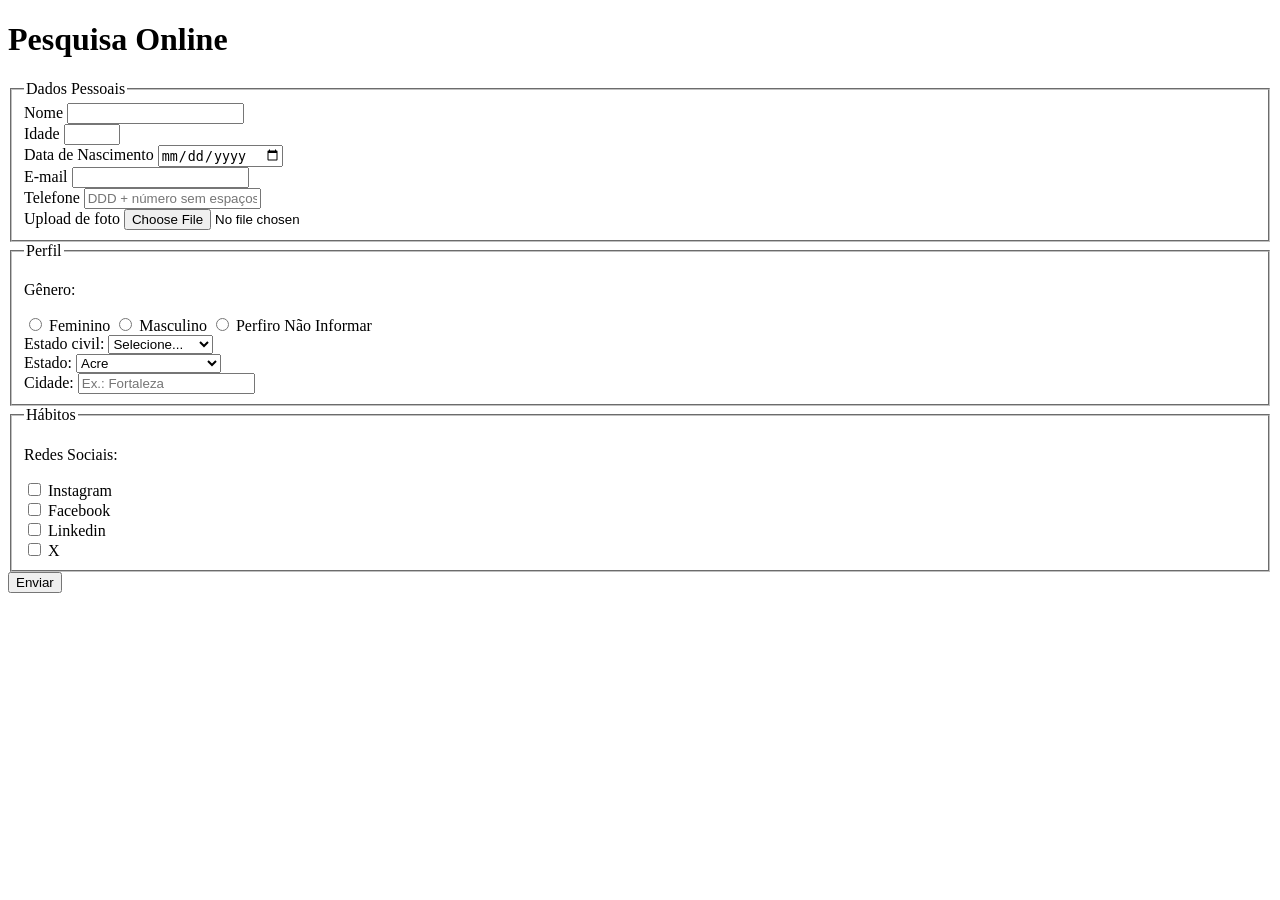
==== index.html @ fe516f00 "aula: checkbox e usabilidade com atributo id" ====
<!doctype html>
<html lang="pt-br">
  <head>
    <meta charset="UTF-8" />
    <meta name="viewport" content="width=device-width, initial-scale=1.0" />
    <title>Pesquisa Culturama</title>
  </head>
  <body>
    <header>
      <h1>Pesquisa Online</h1>
    </header>

    <section>
      <form action="" method="get">
        <fieldset>
          <legend>Dados Pessoais</legend>

          <label for="name">Nome</label>
          <input id="name" type="text" name="userName" required />
          <br />

          <label for="age">Idade</label>
          <input
            id="age"
            type="number"
            name="userAge"
            min="12"
            max="100"
            required
          />
          <br />

          <label for="birthDate">Data de Nascimento</label>
          <input id="birthDate" type="date" name="userBirthDate" />
          <br />

          <label for="email">E-mail</label>
          <input id="email" type="email" name="userEmail" required />
          <br />

          <label for="phone">Telefone</label>
          <input
            id="phone"
            type="tel"
            name="userPhoneNumber"
            pattern="[0-9]{11}"
            placeholder="DDD + número sem espaços ou hífen"
          />
          <br />

          <label for="image">Upload de foto</label>
          <input id="image" type="file" accept="image/*" name="userImage" />
          <br />
        </fieldset>

        <fieldset>
          <legend>Perfil</legend>

          <p>Gênero:</p>

          <input id="female" type="radio" name="userGender" value="Feminio" />
          <label for="female">Feminino</label>

          <input id="male" type="radio" name="userGender" value="Masculino" />
          <label for="male">Masculino</label>

          <input
            id="notInformed"
            type="radio"
            name="userGender"
            value="naoInformado"
          />
          <label for="notInformed">Perfiro Não Informar</label>
          <br />

          <label for="maritalStatus">Estado civil:</label>
          <select id="maritalStatus" name="maritalStatus">
            <option value="naoInformado">Selecione...</option>
            <option value="Casado">Casado</option>
            <option value="Solteiro">Solteiro</option>
            <option value="Divorciado">Divorciado</option>
            <option value="União Estável">União Estável</option>
          </select>
          <br />

          <label for="state">Estado:</label>
          <select id="state" name="userState" required>
            <option value="acre">Acre</option>
            <option value="alagoas">Alagoas</option>
            <option value="amapa">Amapá</option>
            <option value="amazonas">Amazonas</option>
            <option value="bahia">Bahia</option>
            <option value="ceara">Ceará</option>
            <option value="distritoFederal">Distrito Federal</option>
            <option value="espiritoSanto">Espirito Santo</option>
            <option value="goias">Goiás</option>
            <option value="maranhao">Maranhão</option>
            <option value="matoGrossoDoSul">Mato Grosso do Sul</option>
            <option value="matoGrosso">Mato Grosso</option>
            <option value="minasGerais">Minas Gerais</option>
            <option value="para">Pará</option>
            <option value="paraiba">Paraíba</option>
            <option value="parana">Paraná</option>
            <option value="pernambuco">Pernambuco</option>
            <option value="piaui">Piauí</option>
            <option value="rioDeJaneiro">Rio de Janeiro</option>
            <option value="rioGrandeDoNorte">Rio Grande do Norte</option>
            <option value="rioGrandeDoSul">Rio Grande do Sul</option>
            <option value="rondonia">Rondônia</option>
            <option value="roraima">Roraima</option>
            <option value="santaCatarina">Santa Catarina</option>
            <option value="saoPaulo">São Paulo</option>
            <option value="sergipe">Sergipe</option>
            <option value="tocantins">Tocantins</option>
          </select>
          <br />

          <label for="city">Cidade:</label>
          <input
            type="text"
            id="city"
            name="userCity"
            placeholder="Ex.: Fortaleza"
          />
          <br />
        </fieldset>

        <fieldset>
          <legend>Hábitos</legend>

          <p>Redes Sociais:</p>

          <input
            id="instagram"
            type="checkbox"
            name="social"
            value="instagram"
          />
          <label for="instagram">Instagram</label>
          <br />

          <input id="facebook" type="checkbox" name="social" value="facebook" />
          <label for="facebook">Facebook</label>
          <br />

          <input id="linkedin" type="checkbox" name="social" value="linkedin" />
          <label for="linkedin">Linkedin</label>
          <br />

          <input id="x" type="checkbox" name="social" value="x" />
          <label for="x">X</label>
          <br />
        </fieldset>

        <button type="submit">Enviar</button>
      </form>
    </section>
  </body>
</html>
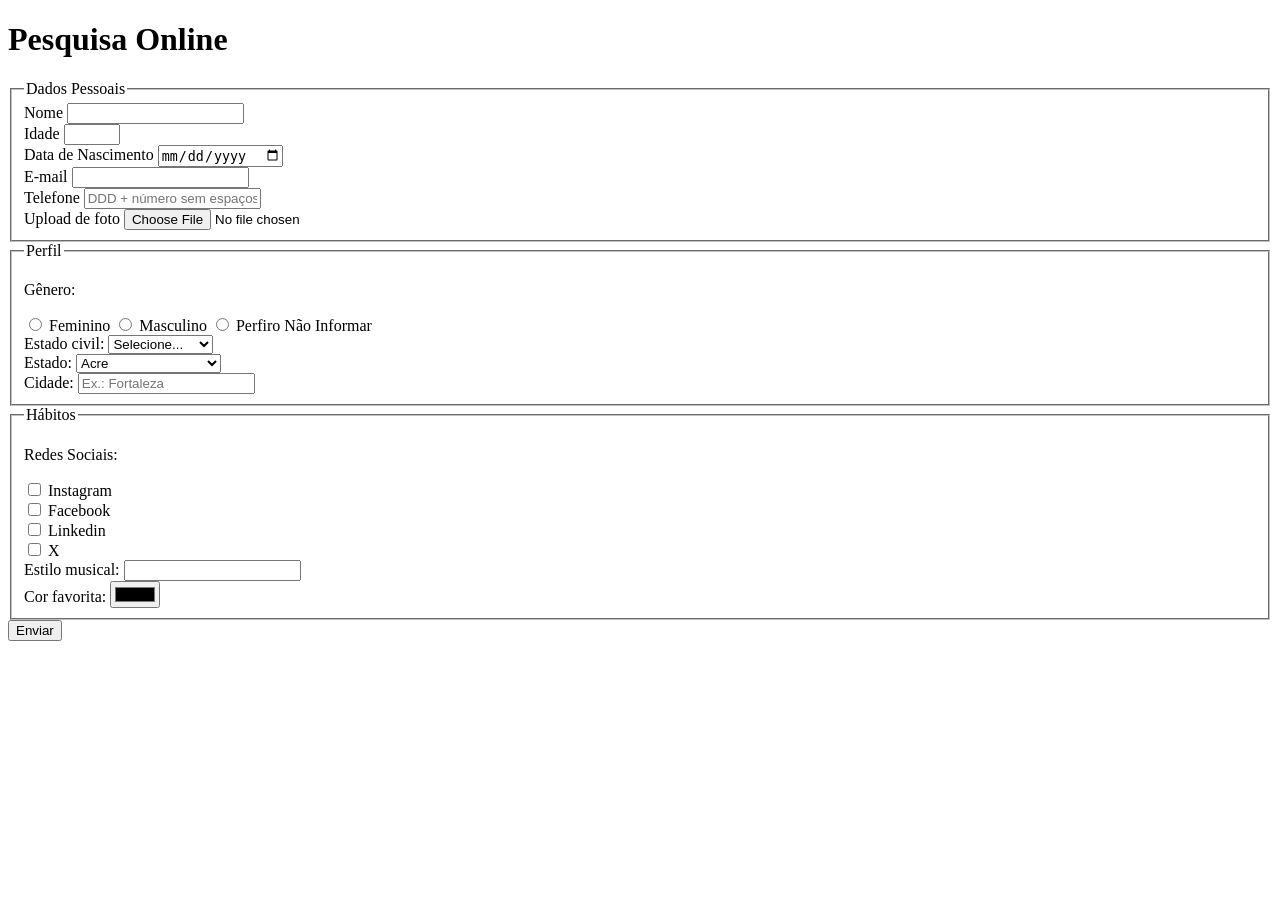
==== commit 63669383: "aula: utilizando datalist e input type color" ====
--- a/index.html
+++ b/index.html
@@ -150,6 +150,24 @@
           <input id="x" type="checkbox" name="social" value="x" />
           <label for="x">X</label>
           <br />
+
+          <label for="musicStyle">Estilo musical:</label>
+          <input
+            list="styleTypes"
+            id="musicStyle"
+            name="userMusicStyle"
+            type="text"
+          />
+          <datalist id="styleTypes">
+            <option value="Rock"></option>
+            <option value="Pop"></option>
+            <option value="Samba"></option>
+            <option value="Sertanejo"></option>
+          </datalist>
+          <br />
+
+          <label for="favoriteColor">Cor favorita:</label>
+          <input id="favoriteColor" name="userFavoriteColor" type="color" />
         </fieldset>
 
         <button type="submit">Enviar</button>
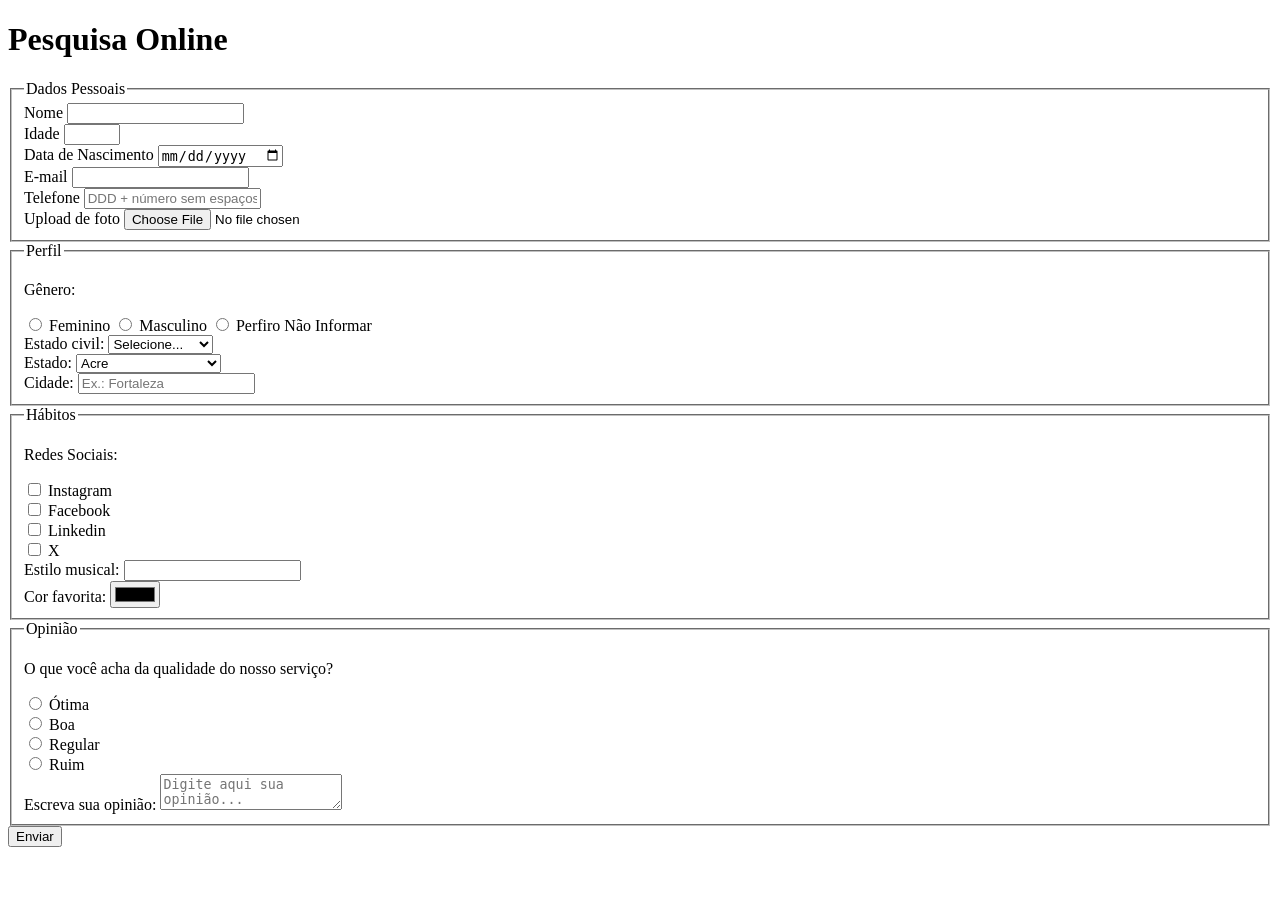
==== commit ec0eb54e: "aula: solução do desafio campos de opinião" ====
--- a/index.html
+++ b/index.html
@@ -168,6 +168,50 @@
 
           <label for="favoriteColor">Cor favorita:</label>
           <input id="favoriteColor" name="userFavoriteColor" type="color" />
+          <br />
+        </fieldset>
+
+        <fieldset>
+          <legend>Opinião</legend>
+          <p>O que você acha da qualidade do nosso serviço?</p>
+
+          <input
+            type="radio"
+            id="otimo"
+            name="userServiceOpinion"
+            value="otima"
+          />
+          <label for="otimo">Ótima</label>
+          <br />
+
+          <input type="radio" id="boa" name="userServiceOpinion" value="boa" />
+          <label for="boa">Boa</label>
+          <br />
+
+          <input
+            type="radio"
+            id="regular"
+            name="userServiceOpinion"
+            value="regular"
+          />
+          <label for="regular">Regular</label>
+          <br />
+
+          <input
+            type="radio"
+            id="ruim"
+            name="userServiceOpinion"
+            value="ruim"
+          />
+          <label for="ruim">Ruim</label>
+          <br />
+
+          <label for="comment">Escreva sua opinião:</label>
+          <textarea
+            id="comment"
+            name="userComment"
+            placeholder="Digite aqui sua opinião..."
+          ></textarea>
         </fieldset>
 
         <button type="submit">Enviar</button>
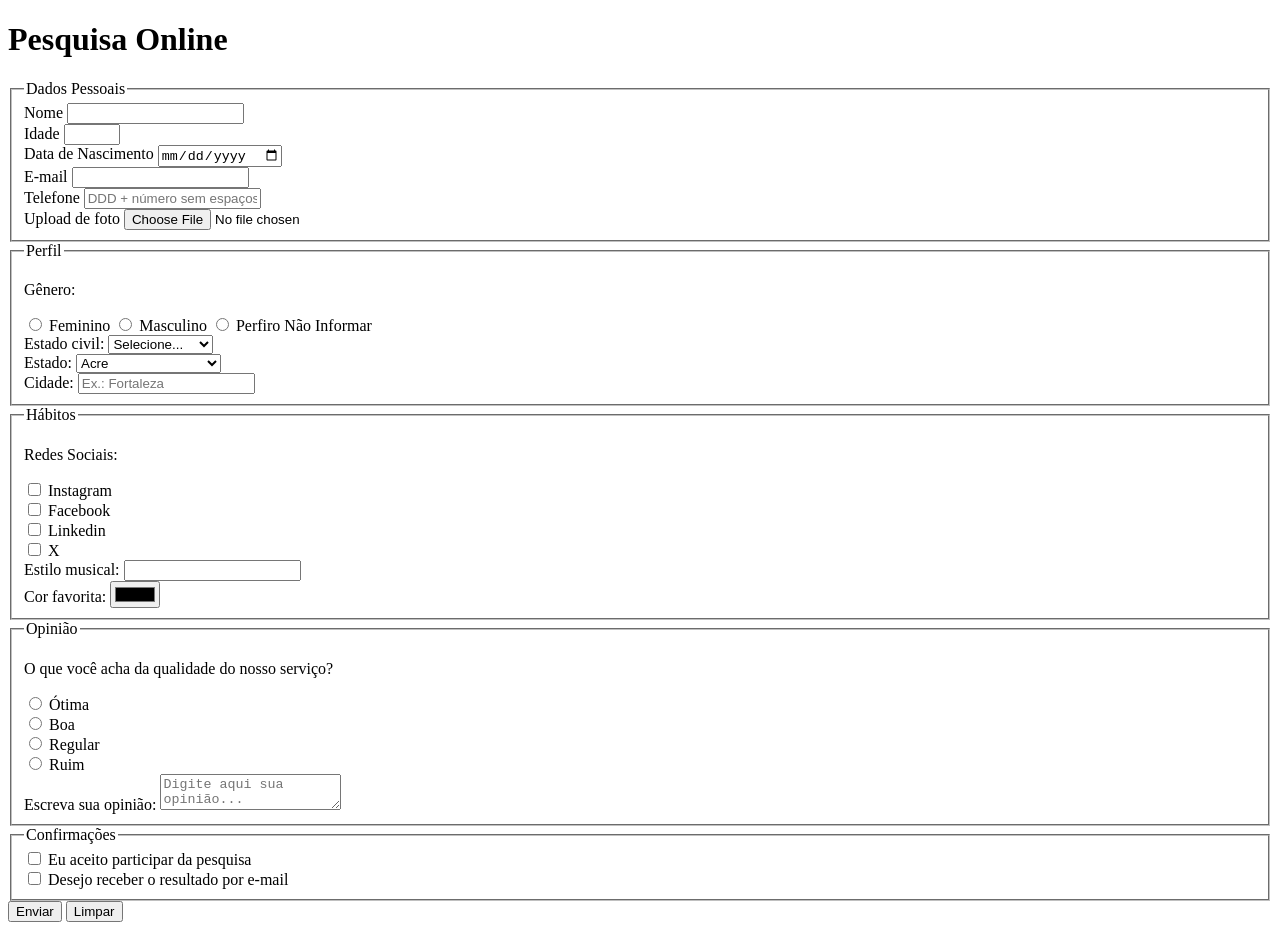
==== commit 86092987: "aula: validação de consentimento LGPD" ====
--- a/index.html
+++ b/index.html
@@ -212,9 +212,33 @@
             name="userComment"
             placeholder="Digite aqui sua opinião..."
           ></textarea>
+          <br />
+        </fieldset>
+
+        <fieldset>
+          <legend>Confirmações</legend>
+
+          <input
+            type="checkbox"
+            name="userLgpd"
+            id="userLgpdTerm"
+            value="accepted"
+            required
+          />
+          <label for="userLgpdTerm">Eu aceito participar da pesquisa</label>
+          <br />
+
+          <input
+            type="checkbox"
+            name="userGetResult"
+            id="getResult"
+            value="accepted"
+          />
+          <label for="getResult">Desejo receber o resultado por e-mail</label>
         </fieldset>
 
         <button type="submit">Enviar</button>
+        <button type="reset">Limpar</button>
       </form>
     </section>
   </body>
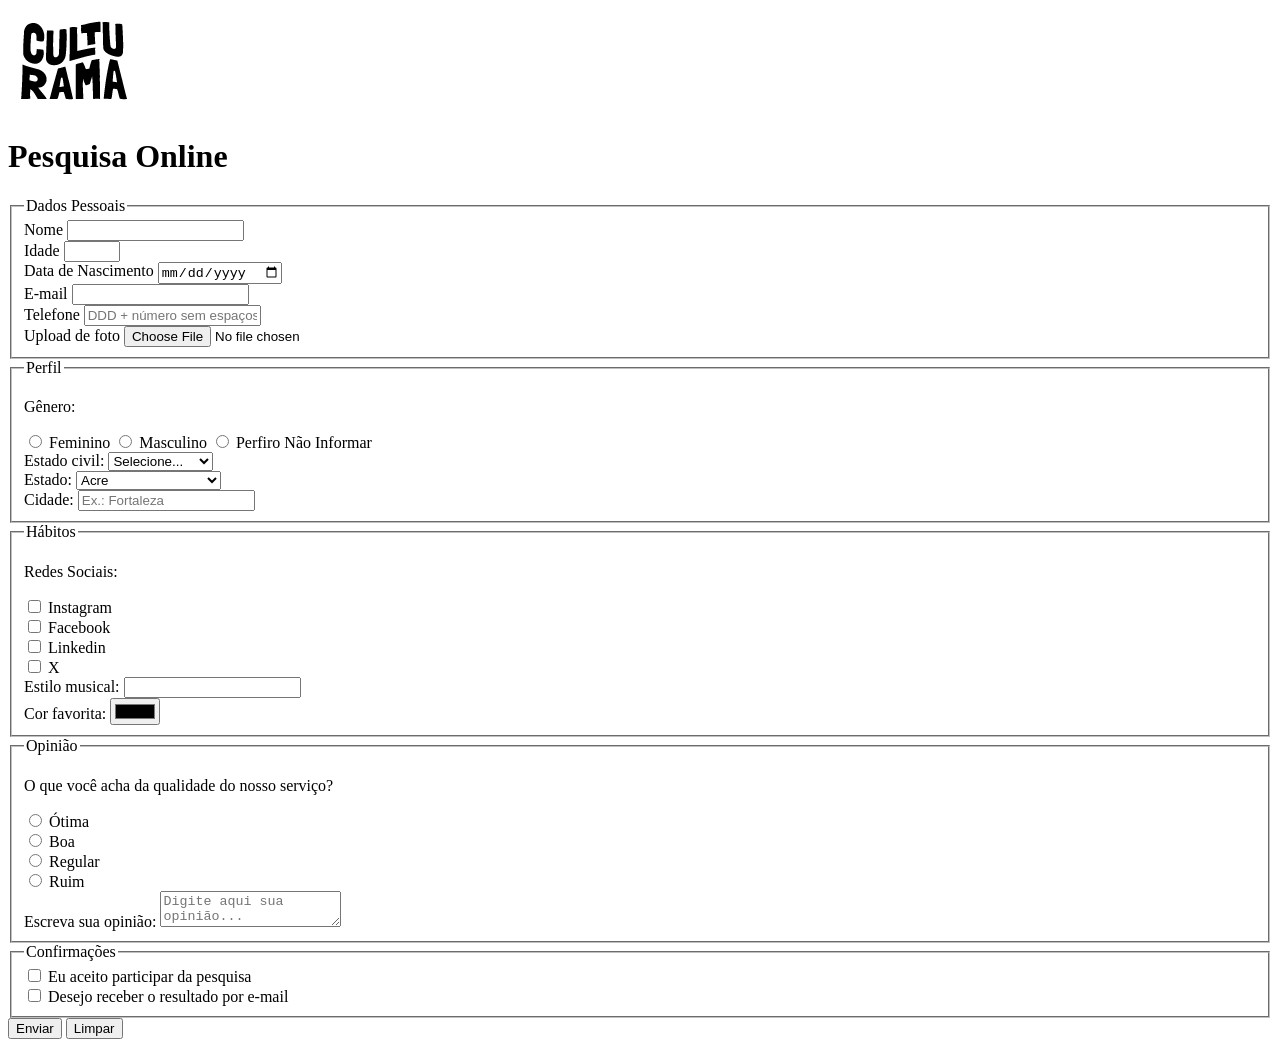
==== commit a77e12ed: "aula: adicionando fontes e configurando favico" ====
--- a/index.html
+++ b/index.html
@@ -3,10 +3,19 @@
   <head>
     <meta charset="UTF-8" />
     <meta name="viewport" content="width=device-width, initial-scale=1.0" />
+    <link rel="preconnect" href="https://fonts.googleapis.com" />
+    <link rel="preconnect" href="https://fonts.gstatic.com" crossorigin />
+    <link
+      href="https://fonts.googleapis.com/css2?family=Fjalla+One&family=Work+Sans&display=swap"
+      rel="stylesheet"
+    />
+    <link rel="icon" href="culturama-favico.png" />
+    <link rel="stylesheet" href="css/style.css" />
     <title>Pesquisa Culturama</title>
   </head>
   <body>
     <header>
+      <img src="img/logo-culturama.png" alt="Logo culturama" />
       <h1>Pesquisa Online</h1>
     </header>
 
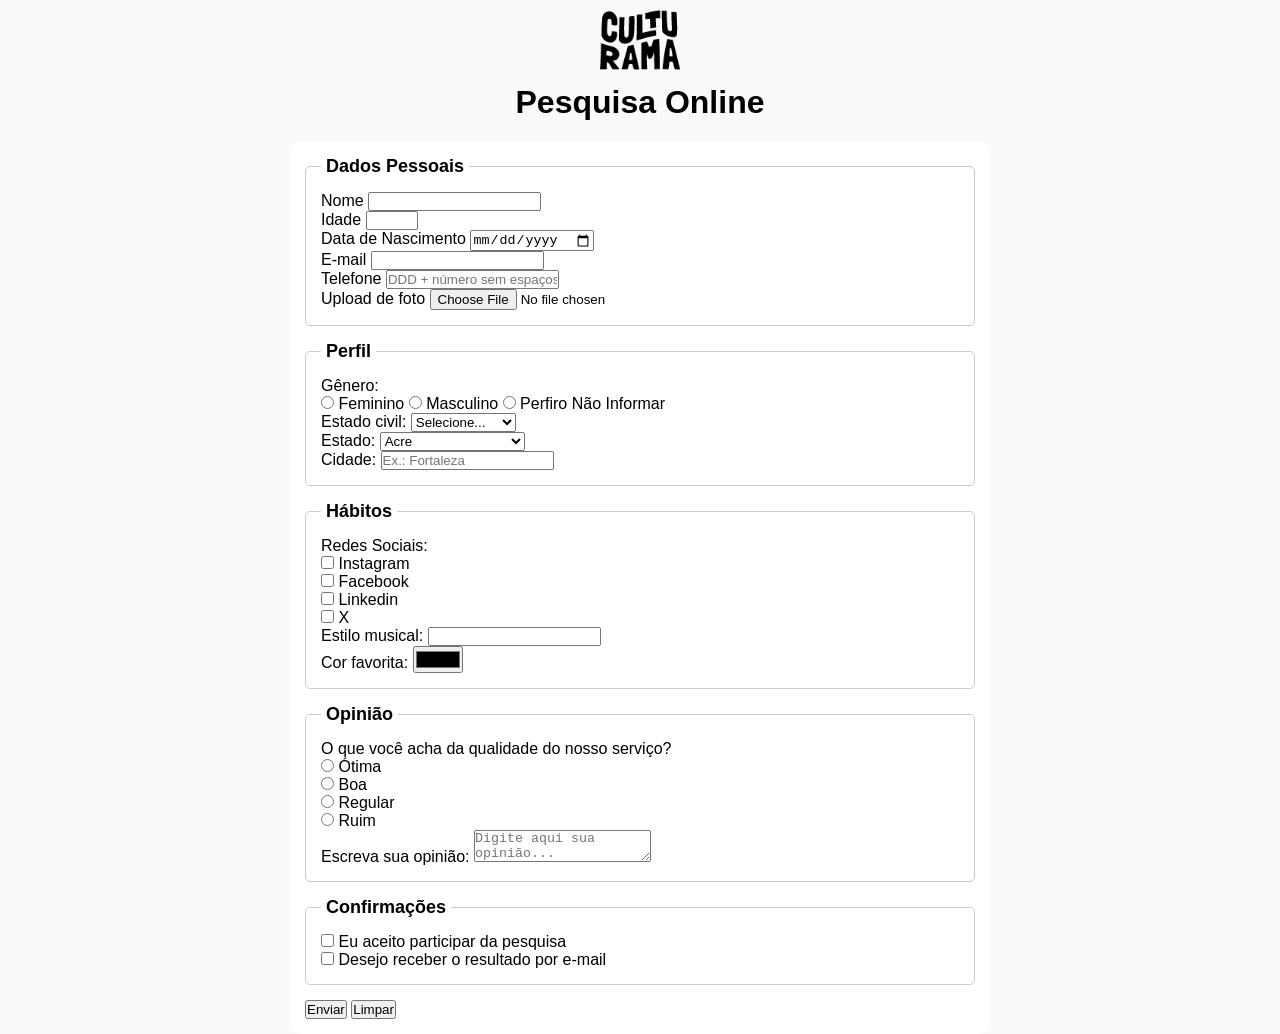
==== commit b9df4569: "aula: adicionando estilos gerais" ====
--- a/index.html
+++ b/index.html
@@ -14,241 +14,258 @@
     <title>Pesquisa Culturama</title>
   </head>
   <body>
-    <header>
-      <img src="img/logo-culturama.png" alt="Logo culturama" />
-      <h1>Pesquisa Online</h1>
-    </header>
-
-    <section>
-      <form action="" method="get">
-        <fieldset>
-          <legend>Dados Pessoais</legend>
-
-          <label for="name">Nome</label>
-          <input id="name" type="text" name="userName" required />
-          <br />
-
-          <label for="age">Idade</label>
-          <input
-            id="age"
-            type="number"
-            name="userAge"
-            min="12"
-            max="100"
-            required
-          />
-          <br />
-
-          <label for="birthDate">Data de Nascimento</label>
-          <input id="birthDate" type="date" name="userBirthDate" />
-          <br />
-
-          <label for="email">E-mail</label>
-          <input id="email" type="email" name="userEmail" required />
-          <br />
-
-          <label for="phone">Telefone</label>
-          <input
-            id="phone"
-            type="tel"
-            name="userPhoneNumber"
-            pattern="[0-9]{11}"
-            placeholder="DDD + número sem espaços ou hífen"
-          />
-          <br />
-
-          <label for="image">Upload de foto</label>
-          <input id="image" type="file" accept="image/*" name="userImage" />
-          <br />
-        </fieldset>
-
-        <fieldset>
-          <legend>Perfil</legend>
-
-          <p>Gênero:</p>
-
-          <input id="female" type="radio" name="userGender" value="Feminio" />
-          <label for="female">Feminino</label>
-
-          <input id="male" type="radio" name="userGender" value="Masculino" />
-          <label for="male">Masculino</label>
-
-          <input
-            id="notInformed"
-            type="radio"
-            name="userGender"
-            value="naoInformado"
-          />
-          <label for="notInformed">Perfiro Não Informar</label>
-          <br />
-
-          <label for="maritalStatus">Estado civil:</label>
-          <select id="maritalStatus" name="maritalStatus">
-            <option value="naoInformado">Selecione...</option>
-            <option value="Casado">Casado</option>
-            <option value="Solteiro">Solteiro</option>
-            <option value="Divorciado">Divorciado</option>
-            <option value="União Estável">União Estável</option>
-          </select>
-          <br />
-
-          <label for="state">Estado:</label>
-          <select id="state" name="userState" required>
-            <option value="acre">Acre</option>
-            <option value="alagoas">Alagoas</option>
-            <option value="amapa">Amapá</option>
-            <option value="amazonas">Amazonas</option>
-            <option value="bahia">Bahia</option>
-            <option value="ceara">Ceará</option>
-            <option value="distritoFederal">Distrito Federal</option>
-            <option value="espiritoSanto">Espirito Santo</option>
-            <option value="goias">Goiás</option>
-            <option value="maranhao">Maranhão</option>
-            <option value="matoGrossoDoSul">Mato Grosso do Sul</option>
-            <option value="matoGrosso">Mato Grosso</option>
-            <option value="minasGerais">Minas Gerais</option>
-            <option value="para">Pará</option>
-            <option value="paraiba">Paraíba</option>
-            <option value="parana">Paraná</option>
-            <option value="pernambuco">Pernambuco</option>
-            <option value="piaui">Piauí</option>
-            <option value="rioDeJaneiro">Rio de Janeiro</option>
-            <option value="rioGrandeDoNorte">Rio Grande do Norte</option>
-            <option value="rioGrandeDoSul">Rio Grande do Sul</option>
-            <option value="rondonia">Rondônia</option>
-            <option value="roraima">Roraima</option>
-            <option value="santaCatarina">Santa Catarina</option>
-            <option value="saoPaulo">São Paulo</option>
-            <option value="sergipe">Sergipe</option>
-            <option value="tocantins">Tocantins</option>
-          </select>
-          <br />
-
-          <label for="city">Cidade:</label>
-          <input
-            type="text"
-            id="city"
-            name="userCity"
-            placeholder="Ex.: Fortaleza"
-          />
-          <br />
-        </fieldset>
-
-        <fieldset>
-          <legend>Hábitos</legend>
-
-          <p>Redes Sociais:</p>
-
-          <input
-            id="instagram"
-            type="checkbox"
-            name="social"
-            value="instagram"
-          />
-          <label for="instagram">Instagram</label>
-          <br />
-
-          <input id="facebook" type="checkbox" name="social" value="facebook" />
-          <label for="facebook">Facebook</label>
-          <br />
-
-          <input id="linkedin" type="checkbox" name="social" value="linkedin" />
-          <label for="linkedin">Linkedin</label>
-          <br />
-
-          <input id="x" type="checkbox" name="social" value="x" />
-          <label for="x">X</label>
-          <br />
-
-          <label for="musicStyle">Estilo musical:</label>
-          <input
-            list="styleTypes"
-            id="musicStyle"
-            name="userMusicStyle"
-            type="text"
-          />
-          <datalist id="styleTypes">
-            <option value="Rock"></option>
-            <option value="Pop"></option>
-            <option value="Samba"></option>
-            <option value="Sertanejo"></option>
-          </datalist>
-          <br />
-
-          <label for="favoriteColor">Cor favorita:</label>
-          <input id="favoriteColor" name="userFavoriteColor" type="color" />
-          <br />
-        </fieldset>
-
-        <fieldset>
-          <legend>Opinião</legend>
-          <p>O que você acha da qualidade do nosso serviço?</p>
-
-          <input
-            type="radio"
-            id="otimo"
-            name="userServiceOpinion"
-            value="otima"
-          />
-          <label for="otimo">Ótima</label>
-          <br />
-
-          <input type="radio" id="boa" name="userServiceOpinion" value="boa" />
-          <label for="boa">Boa</label>
-          <br />
-
-          <input
-            type="radio"
-            id="regular"
-            name="userServiceOpinion"
-            value="regular"
-          />
-          <label for="regular">Regular</label>
-          <br />
-
-          <input
-            type="radio"
-            id="ruim"
-            name="userServiceOpinion"
-            value="ruim"
-          />
-          <label for="ruim">Ruim</label>
-          <br />
-
-          <label for="comment">Escreva sua opinião:</label>
-          <textarea
-            id="comment"
-            name="userComment"
-            placeholder="Digite aqui sua opinião..."
-          ></textarea>
-          <br />
-        </fieldset>
-
-        <fieldset>
-          <legend>Confirmações</legend>
-
-          <input
-            type="checkbox"
-            name="userLgpd"
-            id="userLgpdTerm"
-            value="accepted"
-            required
-          />
-          <label for="userLgpdTerm">Eu aceito participar da pesquisa</label>
-          <br />
-
-          <input
-            type="checkbox"
-            name="userGetResult"
-            id="getResult"
-            value="accepted"
-          />
-          <label for="getResult">Desejo receber o resultado por e-mail</label>
-        </fieldset>
-
-        <button type="submit">Enviar</button>
-        <button type="reset">Limpar</button>
-      </form>
-    </section>
+    <main>
+      <header>
+        <img src="img/logo-culturama.png" alt="Logo culturama" />
+        <h1>Pesquisa Online</h1>
+      </header>
+
+      <section>
+        <form action="" method="get">
+          <fieldset>
+            <legend>Dados Pessoais</legend>
+
+            <label for="name">Nome</label>
+            <input id="name" type="text" name="userName" required />
+            <br />
+
+            <label for="age">Idade</label>
+            <input
+              id="age"
+              type="number"
+              name="userAge"
+              min="12"
+              max="100"
+              required
+            />
+            <br />
+
+            <label for="birthDate">Data de Nascimento</label>
+            <input id="birthDate" type="date" name="userBirthDate" />
+            <br />
+
+            <label for="email">E-mail</label>
+            <input id="email" type="email" name="userEmail" required />
+            <br />
+
+            <label for="phone">Telefone</label>
+            <input
+              id="phone"
+              type="tel"
+              name="userPhoneNumber"
+              pattern="[0-9]{11}"
+              placeholder="DDD + número sem espaços ou hífen"
+            />
+            <br />
+
+            <label for="image">Upload de foto</label>
+            <input id="image" type="file" accept="image/*" name="userImage" />
+            <br />
+          </fieldset>
+
+          <fieldset>
+            <legend>Perfil</legend>
+
+            <p>Gênero:</p>
+
+            <input id="female" type="radio" name="userGender" value="Feminio" />
+            <label for="female">Feminino</label>
+
+            <input id="male" type="radio" name="userGender" value="Masculino" />
+            <label for="male">Masculino</label>
+
+            <input
+              id="notInformed"
+              type="radio"
+              name="userGender"
+              value="naoInformado"
+            />
+            <label for="notInformed">Perfiro Não Informar</label>
+            <br />
+
+            <label for="maritalStatus">Estado civil:</label>
+            <select id="maritalStatus" name="maritalStatus">
+              <option value="naoInformado">Selecione...</option>
+              <option value="Casado">Casado</option>
+              <option value="Solteiro">Solteiro</option>
+              <option value="Divorciado">Divorciado</option>
+              <option value="União Estável">União Estável</option>
+            </select>
+            <br />
+
+            <label for="state">Estado:</label>
+            <select id="state" name="userState" required>
+              <option value="acre">Acre</option>
+              <option value="alagoas">Alagoas</option>
+              <option value="amapa">Amapá</option>
+              <option value="amazonas">Amazonas</option>
+              <option value="bahia">Bahia</option>
+              <option value="ceara">Ceará</option>
+              <option value="distritoFederal">Distrito Federal</option>
+              <option value="espiritoSanto">Espirito Santo</option>
+              <option value="goias">Goiás</option>
+              <option value="maranhao">Maranhão</option>
+              <option value="matoGrossoDoSul">Mato Grosso do Sul</option>
+              <option value="matoGrosso">Mato Grosso</option>
+              <option value="minasGerais">Minas Gerais</option>
+              <option value="para">Pará</option>
+              <option value="paraiba">Paraíba</option>
+              <option value="parana">Paraná</option>
+              <option value="pernambuco">Pernambuco</option>
+              <option value="piaui">Piauí</option>
+              <option value="rioDeJaneiro">Rio de Janeiro</option>
+              <option value="rioGrandeDoNorte">Rio Grande do Norte</option>
+              <option value="rioGrandeDoSul">Rio Grande do Sul</option>
+              <option value="rondonia">Rondônia</option>
+              <option value="roraima">Roraima</option>
+              <option value="santaCatarina">Santa Catarina</option>
+              <option value="saoPaulo">São Paulo</option>
+              <option value="sergipe">Sergipe</option>
+              <option value="tocantins">Tocantins</option>
+            </select>
+            <br />
+
+            <label for="city">Cidade:</label>
+            <input
+              type="text"
+              id="city"
+              name="userCity"
+              placeholder="Ex.: Fortaleza"
+            />
+            <br />
+          </fieldset>
+
+          <fieldset>
+            <legend>Hábitos</legend>
+
+            <p>Redes Sociais:</p>
+
+            <input
+              id="instagram"
+              type="checkbox"
+              name="social"
+              value="instagram"
+            />
+            <label for="instagram">Instagram</label>
+            <br />
+
+            <input
+              id="facebook"
+              type="checkbox"
+              name="social"
+              value="facebook"
+            />
+            <label for="facebook">Facebook</label>
+            <br />
+
+            <input
+              id="linkedin"
+              type="checkbox"
+              name="social"
+              value="linkedin"
+            />
+            <label for="linkedin">Linkedin</label>
+            <br />
+
+            <input id="x" type="checkbox" name="social" value="x" />
+            <label for="x">X</label>
+            <br />
+
+            <label for="musicStyle">Estilo musical:</label>
+            <input
+              list="styleTypes"
+              id="musicStyle"
+              name="userMusicStyle"
+              type="text"
+            />
+            <datalist id="styleTypes">
+              <option value="Rock"></option>
+              <option value="Pop"></option>
+              <option value="Samba"></option>
+              <option value="Sertanejo"></option>
+            </datalist>
+            <br />
+
+            <label for="favoriteColor">Cor favorita:</label>
+            <input id="favoriteColor" name="userFavoriteColor" type="color" />
+            <br />
+          </fieldset>
+
+          <fieldset>
+            <legend>Opinião</legend>
+            <p>O que você acha da qualidade do nosso serviço?</p>
+
+            <input
+              type="radio"
+              id="otimo"
+              name="userServiceOpinion"
+              value="otima"
+            />
+            <label for="otimo">Ótima</label>
+            <br />
+
+            <input
+              type="radio"
+              id="boa"
+              name="userServiceOpinion"
+              value="boa"
+            />
+            <label for="boa">Boa</label>
+            <br />
+
+            <input
+              type="radio"
+              id="regular"
+              name="userServiceOpinion"
+              value="regular"
+            />
+            <label for="regular">Regular</label>
+            <br />
+
+            <input
+              type="radio"
+              id="ruim"
+              name="userServiceOpinion"
+              value="ruim"
+            />
+            <label for="ruim">Ruim</label>
+            <br />
+
+            <label for="comment">Escreva sua opinião:</label>
+            <textarea
+              id="comment"
+              name="userComment"
+              placeholder="Digite aqui sua opinião..."
+            ></textarea>
+            <br />
+          </fieldset>
+
+          <fieldset>
+            <legend>Confirmações</legend>
+
+            <input
+              type="checkbox"
+              name="userLgpd"
+              id="userLgpdTerm"
+              value="accepted"
+              required
+            />
+            <label for="userLgpdTerm">Eu aceito participar da pesquisa</label>
+            <br />
+
+            <input
+              type="checkbox"
+              name="userGetResult"
+              id="getResult"
+              value="accepted"
+            />
+            <label for="getResult">Desejo receber o resultado por e-mail</label>
+          </fieldset>
+
+          <button type="submit">Enviar</button>
+          <button type="reset">Limpar</button>
+        </form>
+      </section>
+    </main>
   </body>
 </html>
--- a/css/style.css
+++ b/css/style.css
@@ -0,0 +1,48 @@
+* {
+  margin: 0;
+  padding: 0;
+  box-sizing: border-box;
+}
+
+body {
+  font-family: 'Work Sans', sans-serif;
+  background-color: #f9f9f9;
+}
+
+main {
+  width: 100%;
+  max-width: 700px;
+  margin: 0 auto;
+}
+
+header {
+  text-align: center;
+  margin-bottom: 20px;
+}
+
+header img {
+  width: 100px;
+}
+
+h1 {
+  font-family: 'Fjalla One', sans-serif;
+}
+
+form {
+  background-color: #ffffff;
+  padding: 15px;
+  border-radius: 10px;
+}
+
+fieldset {
+  padding: 15px;
+  border: 1px solid #cccccc;
+  border-radius: 5px;
+  margin-bottom: 15px;
+}
+
+legend {
+  font-weight: bold;
+  font-size: 18px;
+  padding: 0 5px;
+}
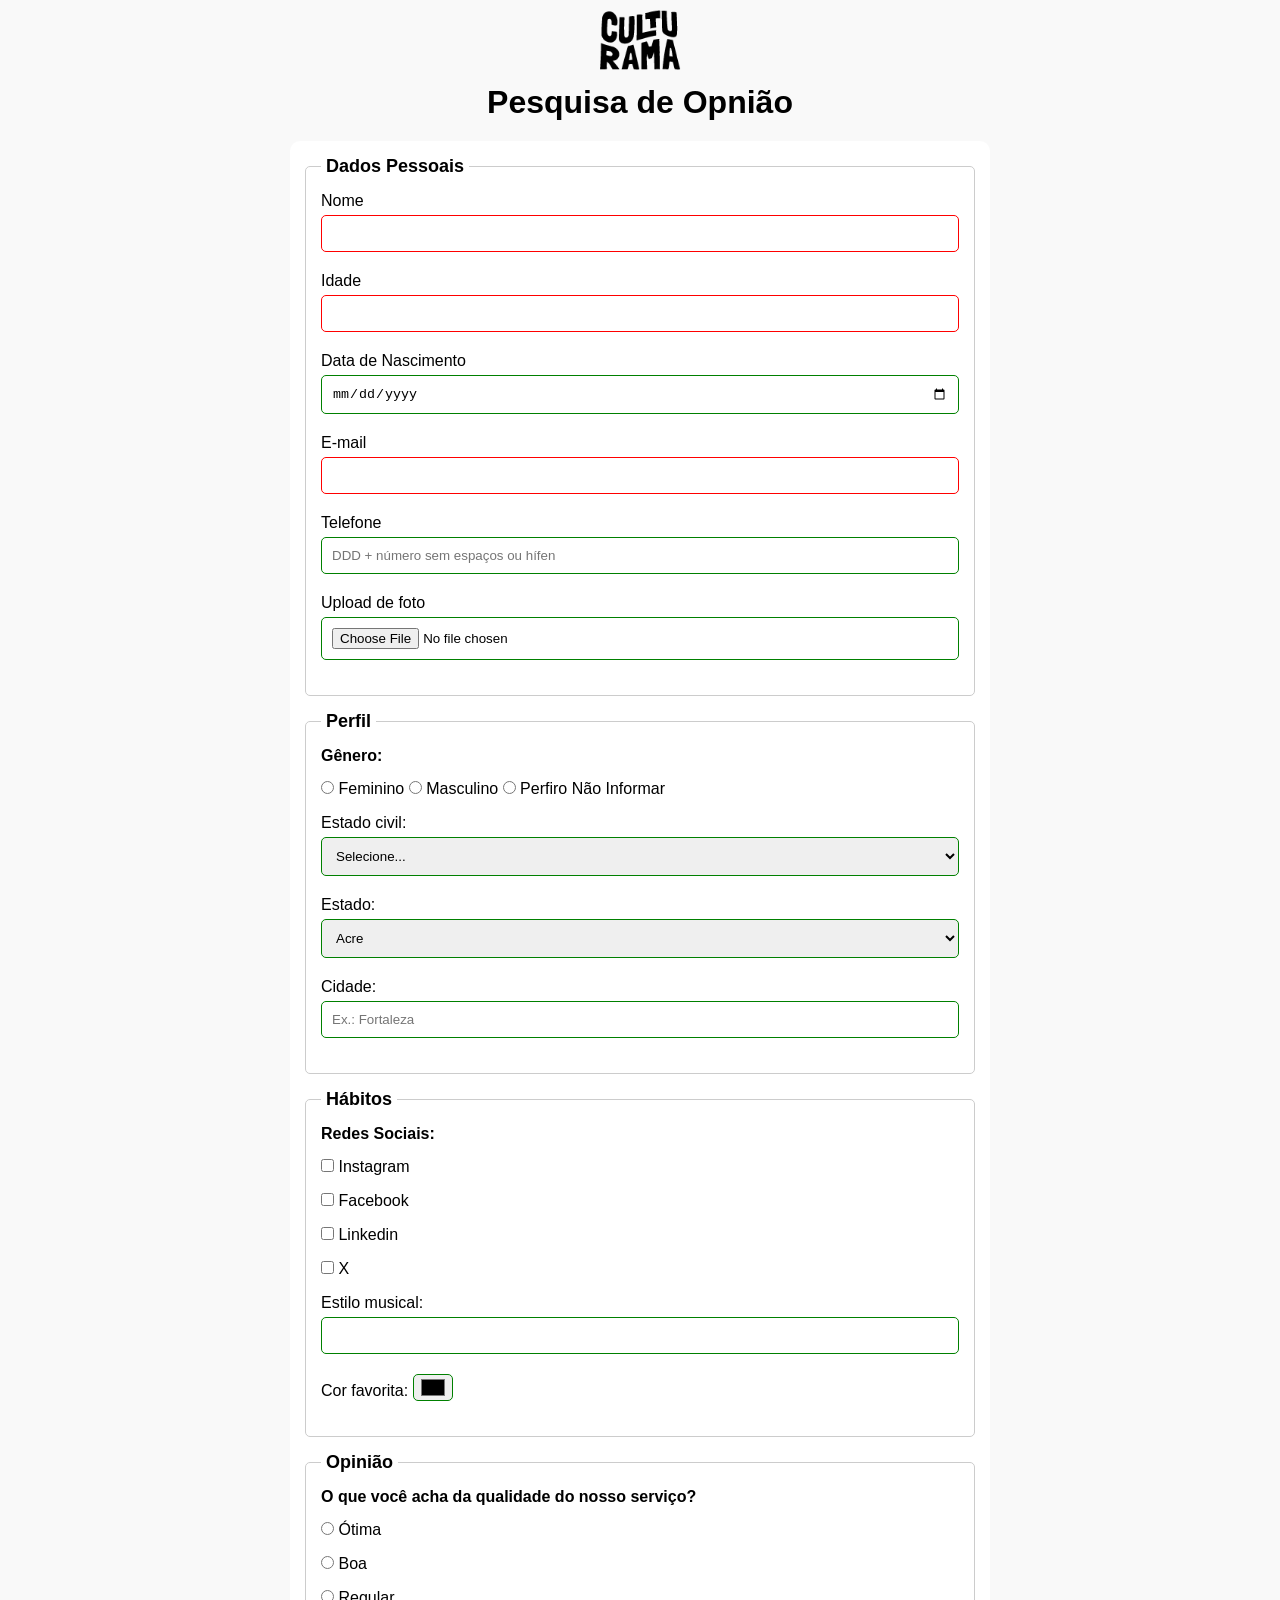
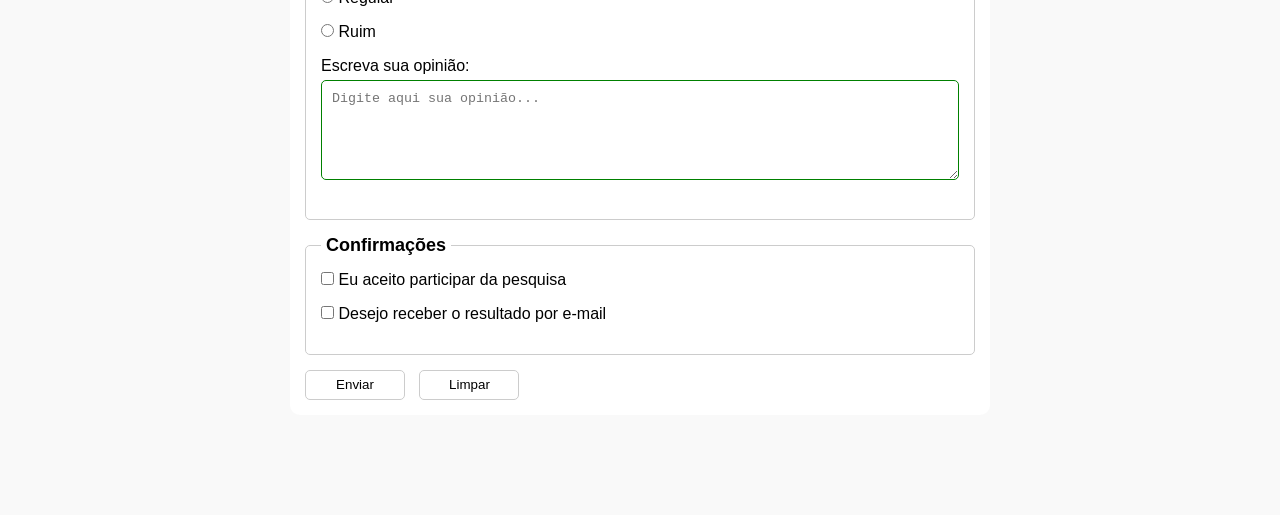
==== commit e1ee4a53: "aula: adicionando validacoes visuais ao formulario" ====
--- a/index.html
+++ b/index.html
@@ -17,7 +17,7 @@
     <main>
       <header>
         <img src="img/logo-culturama.png" alt="Logo culturama" />
-        <h1>Pesquisa Online</h1>
+        <h1>Pesquisa de Opnião</h1>
       </header>
 
       <section>
--- a/css/style.css
+++ b/css/style.css
@@ -32,6 +32,7 @@
   background-color: #ffffff;
   padding: 15px;
   border-radius: 10px;
+  margin-bottom: 100px;
 }
 
 fieldset {
@@ -46,3 +47,69 @@
   font-size: 18px;
   padding: 0 5px;
 }
+
+label {
+  display: inline-block;
+  margin-bottom: 5px;
+}
+
+p {
+  font-weight: bold;
+  margin-bottom: 15px;
+}
+
+input,
+select,
+textarea {
+  width: 100%;
+  padding: 10px;
+  margin-bottom: 20px;
+  border: solid 1px #cccccc;
+  border-radius: 5px;
+}
+
+textarea {
+  min-height: 100px;
+}
+
+input[type='radio'],
+input[type='checkbox'] {
+  width: auto;
+}
+
+input[type='color'] {
+  width: 40px;
+  padding: 0 5px;
+}
+
+input:invalid,
+select:invalid,
+textarea:invalid {
+  border-color: red;
+}
+
+input:valid,
+select:valid,
+textarea:valid {
+  border-color: green;
+}
+
+button {
+  width: 100px;
+  height: 30px;
+  margin-right: 10px;
+  background-color: #ffffff;
+  border: solid 1px #cccccc;
+  border-radius: 5px;
+  cursor: pointer;
+}
+
+button[type='submit']:hover {
+  background-color: green;
+  color: #ffffff;
+}
+
+button[type='reset']:hover {
+  background-color: orangered;
+  color: #ffffff;
+}
